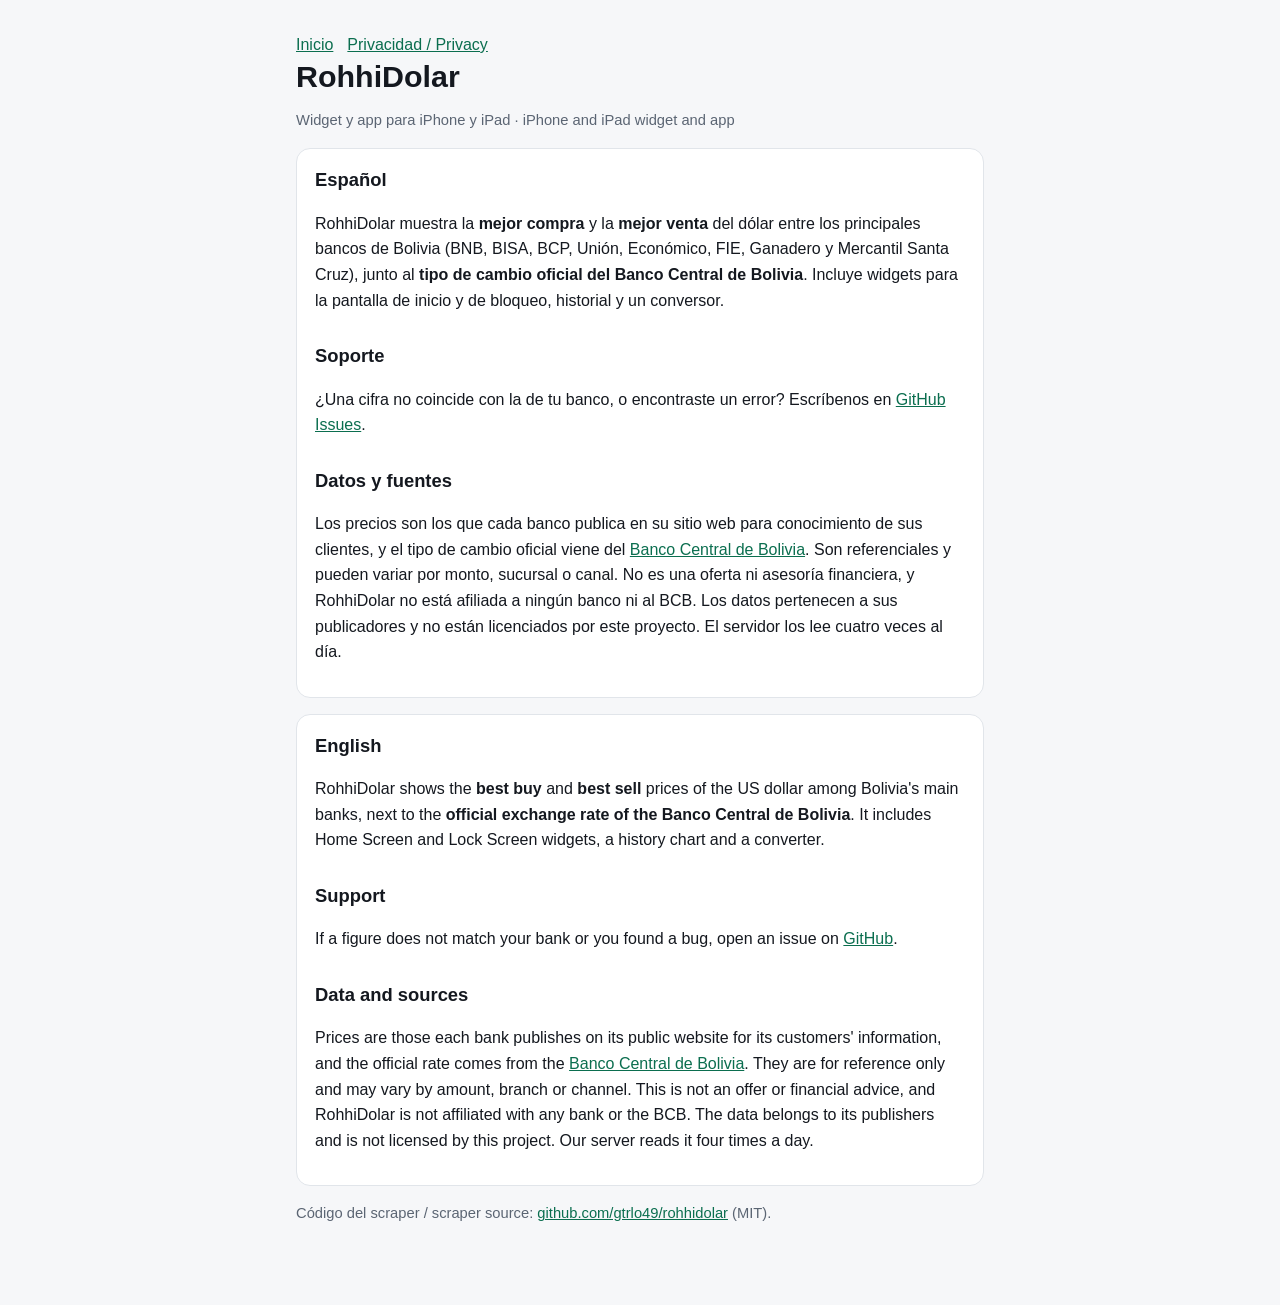
==== pages/index.html @ 86c87a4d "feat: publish landing page, privacy policy and JSON schemas on Pages Co-Authored-By: Claude Sonnet 5" ====
<!doctype html>
<html lang="es">
<head>
  <meta charset="utf-8">
  <meta name="viewport" content="width=device-width, initial-scale=1">
  <title>RohhiDolar</title>
  <meta name="description" content="Mejor compra y mejor venta del dólar en Bolivia, junto al tipo de cambio oficial del BCB.">
  <link rel="stylesheet" href="style.css">
</head>
<body>
<main>
  <nav><a href="./">Inicio</a><a href="privacy.html">Privacidad / Privacy</a></nav>

  <h1>RohhiDolar</h1>
  <p class="muted">Widget y app para iPhone y iPad · iPhone and iPad widget and app</p>

  <div class="card">
    <h2 style="margin-top:0">Español</h2>
    <p>RohhiDolar muestra la <strong>mejor compra</strong> y la <strong>mejor venta</strong> del dólar entre los principales bancos de Bolivia (BNB, BISA, BCP, Unión, Económico, FIE, Ganadero y Mercantil Santa Cruz), junto al <strong>tipo de cambio oficial del Banco Central de Bolivia</strong>. Incluye widgets para la pantalla de inicio y de bloqueo, historial y un conversor.</p>
    <h2>Soporte</h2>
    <p>¿Una cifra no coincide con la de tu banco, o encontraste un error? Escríbenos en <a href="https://github.com/gtrlo49/rohhidolar/issues">GitHub Issues</a>.</p>
    <h2>Datos y fuentes</h2>
    <p>Los precios son los que cada banco publica en su sitio web para conocimiento de sus clientes, y el tipo de cambio oficial viene del <a href="https://www.bcb.gob.bo">Banco Central de Bolivia</a>. Son referenciales y pueden variar por monto, sucursal o canal. No es una oferta ni asesoría financiera, y RohhiDolar no está afiliada a ningún banco ni al BCB. Los datos pertenecen a sus publicadores y no están licenciados por este proyecto. El servidor los lee cuatro veces al día.</p>
  </div>

  <div class="card">
    <h2 style="margin-top:0">English</h2>
    <p>RohhiDolar shows the <strong>best buy</strong> and <strong>best sell</strong> prices of the US dollar among Bolivia's main banks, next to the <strong>official exchange rate of the Banco Central de Bolivia</strong>. It includes Home Screen and Lock Screen widgets, a history chart and a converter.</p>
    <h2>Support</h2>
    <p>If a figure does not match your bank or you found a bug, open an issue on <a href="https://github.com/gtrlo49/rohhidolar/issues">GitHub</a>.</p>
    <h2>Data and sources</h2>
    <p>Prices are those each bank publishes on its public website for its customers' information, and the official rate comes from the <a href="https://www.bcb.gob.bo">Banco Central de Bolivia</a>. They are for reference only and may vary by amount, branch or channel. This is not an offer or financial advice, and RohhiDolar is not affiliated with any bank or the BCB. The data belongs to its publishers and is not licensed by this project. Our server reads it four times a day.</p>
  </div>

  <p class="muted">Código del scraper / scraper source: <a href="https://github.com/gtrlo49/rohhidolar">github.com/gtrlo49/rohhidolar</a> (MIT).</p>
</main>
</body>
</html>
---- pages/style.css ----
:root {
  --bg: #f6f7f9;
  --card: #ffffff;
  --text: #14181f;
  --muted: #5b6573;
  --accent: #0b6e4f;
  --border: #e1e5ea;
}
@media (prefers-color-scheme: dark) {
  :root {
    --bg: #0f1216;
    --card: #181c22;
    --text: #eef1f5;
    --muted: #9aa5b4;
    --accent: #3ccf9b;
    --border: #2a303a;
  }
}
* { box-sizing: border-box; }
body {
  margin: 0;
  background: var(--bg);
  color: var(--text);
  font: 16px/1.6 -apple-system, BlinkMacSystemFont, "Segoe UI", Roboto, sans-serif;
}
main { max-width: 720px; margin: 0 auto; padding: 32px 16px 64px; }
h1 { font-size: 1.9rem; line-height: 1.2; margin: 0 0 4px; }
h2 { font-size: 1.15rem; margin: 28px 0 6px; }
p, li { color: var(--text); }
.muted { color: var(--muted); font-size: .92rem; }
a { color: var(--accent); }
.card {
  background: var(--card);
  border: 1px solid var(--border);
  border-radius: 14px;
  padding: 16px 18px;
  margin: 16px 0;
}
nav a { margin-right: 14px; }
hr { border: 0; border-top: 1px solid var(--border); margin: 36px 0; }
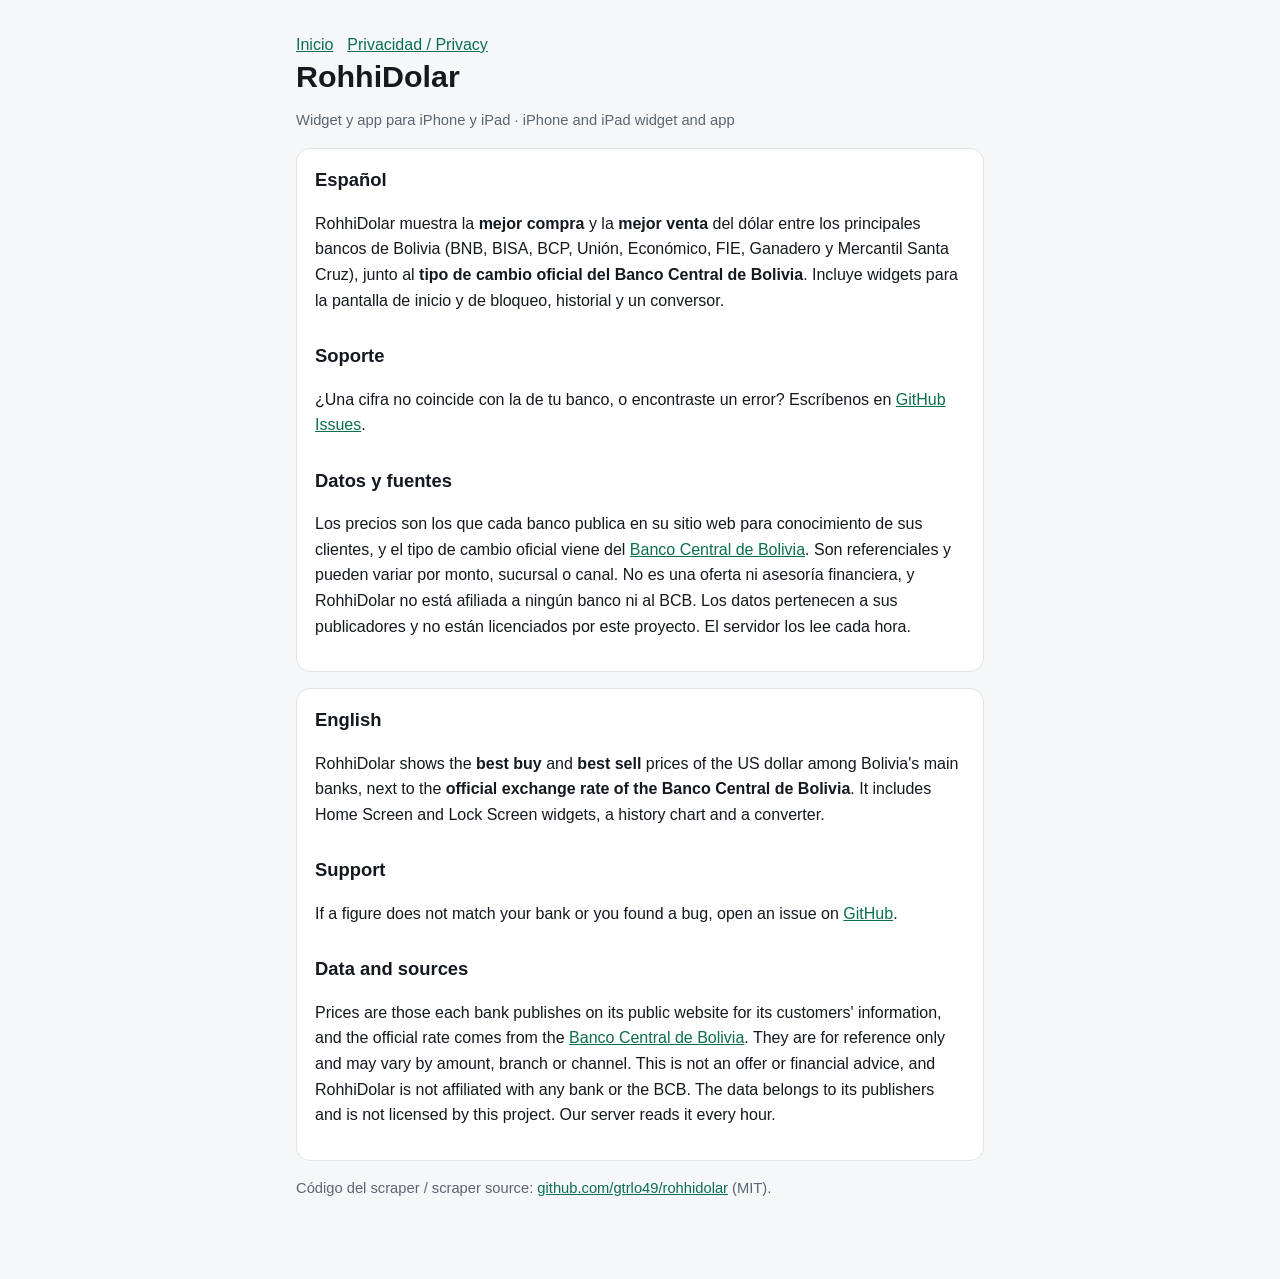
==== commit b111e215: "chore: scrape every hour instead of 4 times a day Co-Authored-By: Claude Sonnet 5.5 <noreply@anthrop" ====
--- a/pages/index.html
+++ b/pages/index.html
@@ -20,7 +20,7 @@
     <h2>Soporte</h2>
     <p>¿Una cifra no coincide con la de tu banco, o encontraste un error? Escríbenos en <a href="https://github.com/gtrlo49/rohhidolar/issues">GitHub Issues</a>.</p>
     <h2>Datos y fuentes</h2>
-    <p>Los precios son los que cada banco publica en su sitio web para conocimiento de sus clientes, y el tipo de cambio oficial viene del <a href="https://www.bcb.gob.bo">Banco Central de Bolivia</a>. Son referenciales y pueden variar por monto, sucursal o canal. No es una oferta ni asesoría financiera, y RohhiDolar no está afiliada a ningún banco ni al BCB. Los datos pertenecen a sus publicadores y no están licenciados por este proyecto. El servidor los lee cuatro veces al día.</p>
+    <p>Los precios son los que cada banco publica en su sitio web para conocimiento de sus clientes, y el tipo de cambio oficial viene del <a href="https://www.bcb.gob.bo">Banco Central de Bolivia</a>. Son referenciales y pueden variar por monto, sucursal o canal. No es una oferta ni asesoría financiera, y RohhiDolar no está afiliada a ningún banco ni al BCB. Los datos pertenecen a sus publicadores y no están licenciados por este proyecto. El servidor los lee cada hora.</p>
   </div>
 
   <div class="card">
@@ -29,7 +29,7 @@
     <h2>Support</h2>
     <p>If a figure does not match your bank or you found a bug, open an issue on <a href="https://github.com/gtrlo49/rohhidolar/issues">GitHub</a>.</p>
     <h2>Data and sources</h2>
-    <p>Prices are those each bank publishes on its public website for its customers' information, and the official rate comes from the <a href="https://www.bcb.gob.bo">Banco Central de Bolivia</a>. They are for reference only and may vary by amount, branch or channel. This is not an offer or financial advice, and RohhiDolar is not affiliated with any bank or the BCB. The data belongs to its publishers and is not licensed by this project. Our server reads it four times a day.</p>
+    <p>Prices are those each bank publishes on its public website for its customers' information, and the official rate comes from the <a href="https://www.bcb.gob.bo">Banco Central de Bolivia</a>. They are for reference only and may vary by amount, branch or channel. This is not an offer or financial advice, and RohhiDolar is not affiliated with any bank or the BCB. The data belongs to its publishers and is not licensed by this project. Our server reads it every hour.</p>
   </div>
 
   <p class="muted">Código del scraper / scraper source: <a href="https://github.com/gtrlo49/rohhidolar">github.com/gtrlo49/rohhidolar</a> (MIT).</p>
